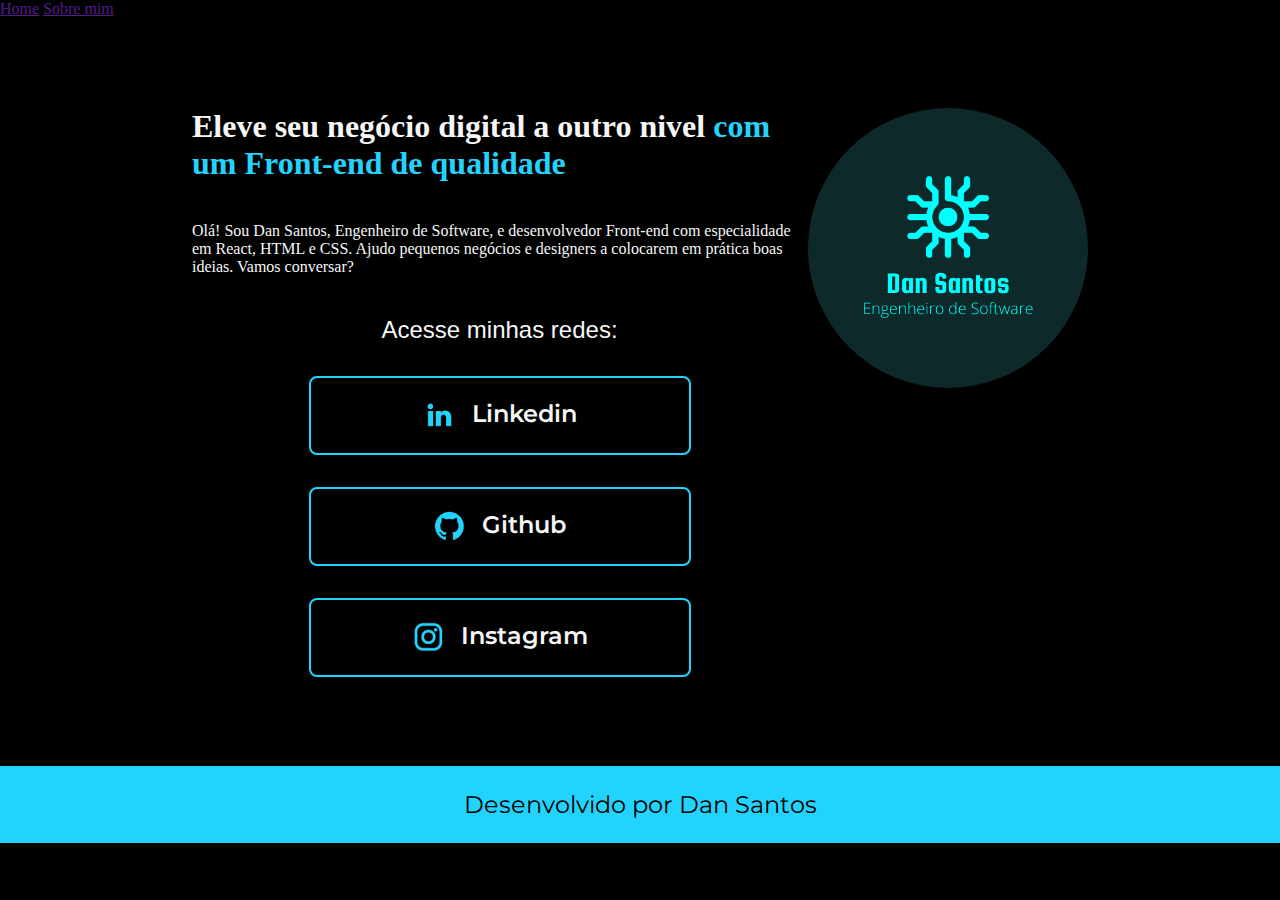
==== index.html @ 09ae25ee "header and footer" ====
<!DOCTYPE html>
<html lang="pt-br">
<head>
    <meta charset="UTF-8">
    <meta http-equiv="X-UA-Compatible" content="IE=edge">
    <meta name="viewport" content="width=device-width, initial-scale=1.0">
    <title>Portifólio</title>
    <link rel="stylesheet" href="css.css">
</head>
<body>
  <header class="cabecalho">
    <nav class="cabecalho__menu">
      <a href="" class="cabecalho__menu__links">Home</a>
      <a href="" class="cabecalho__menu__links">Sobre mim</a>
    </nav>
  </header>
  <main class="apresentacao">
    <section class="apresentacao__conteudo">
      <h1 class="apresentacao__conteudo__titulo">Eleve seu negócio digital a outro nivel
        <strong class="titulo-destaque">com um Front-end de qualidade</strong>
      </h1>
      <p class="apresentacao__conteudo__texto">Olá! Sou Dan Santos, Engenheiro de Software, e desenvolvedor Front-end com especialidade em React, HTML e CSS. Ajudo pequenos negócios e designers a colocarem em prática boas ideias. Vamos conversar?</p>
      <div class="apresentacao__links">
          <h2 class="apresentacao__links__subtitulo">Acesse minhas redes:</h2>
          <a class="apresentacao_links_botao" href="https://www.linkedin.com/in/dan-santos-204220252/">
            <img src = "/Imagens/linkedin.png"> 
              Linkedin</a> 
          <a class="apresentacao_links_botao" href="https://github.com/EngDanSantos">
            <img src="/Imagens/github.png">
            Github</a>
          <a class="apresentacao_links_botao" href="https://www.instagram.com/engdanaantosdnU4Yml5NDBldG5z">
              <img src="/Imagens/instagram.png">
              Instagram</a>
      </div>
    </section>
  <img class="imagem" src="/Imagens/DanSantos.png" alt="Personal Logo">
  </main>
  <footer class="rodape">
    <p>Desenvolvido por Dan Santos</p>
  </footer>
  
</body>
</html>
---- css.css ----
@import url('https://fonts.googleapis.com/css2?family=Montserrat:wght@600&display=swap');

*{
    margin: 0;
    padding: 0;
}

body{
    box-sizing: border-box;
    background-color: #000000;
    color: #F6F6F6;
}

.titulo-destaque{
    color: #22D4FD;
}

.apresentacao{
    padding: 07% 15%;
    display: flex;
    align-items: center;
    justify-content: space-between;
}
.apresentacao__conteudo{
    width: 615px;
    display: flex;
    flex-direction: column;
    gap: 40px;
   
}

.apresentacao_conteudo_titulo{
    font-size: 36px;
    font-family: 'Krona One', sans-serif;
}

.apresentacao_conteudo_texto{
    font-size: 24px;
    font-family: 'Montserrat', sans-serif;
}

.apresentacao__links{
    display: flex;
    flex-direction: column;
    align-items: center;
    justify-content:space-between;
    gap: 32px;
}

.apresentacao__links__subtitulo{
    font-family: 'krona One', sans-serif;
    font-weight: 400;
    font-size: 24px;
}
.apresentacao_links_botao{
    display: flex;
    justify-content: center;
    gap: 16px;
    width: 378px;
    text-align: center;
    border: 2px solid #22D4FD;
    border-radius: 8px;
    font-size: 24px;
    font-weight: 600;
    padding: 21.5px 0;
    text-decoration: none;
    color: #F6F6F6;
    font-family:'Montserrat', sans-serif;
}

.imagem{
    border-radius: 600px;
    width: 280px;
    align-self:flex-start
}

.apresentacao_links_botao:hover{
    background-color: #272727;
}

.rodape{
    padding: 24px;
    color: #000000;
    background-color: #22D4FD;
    text-align: center;
    font-family:'Montserrat', sans-serif;
    font-size: 24px;
    font-weight: 400;

}
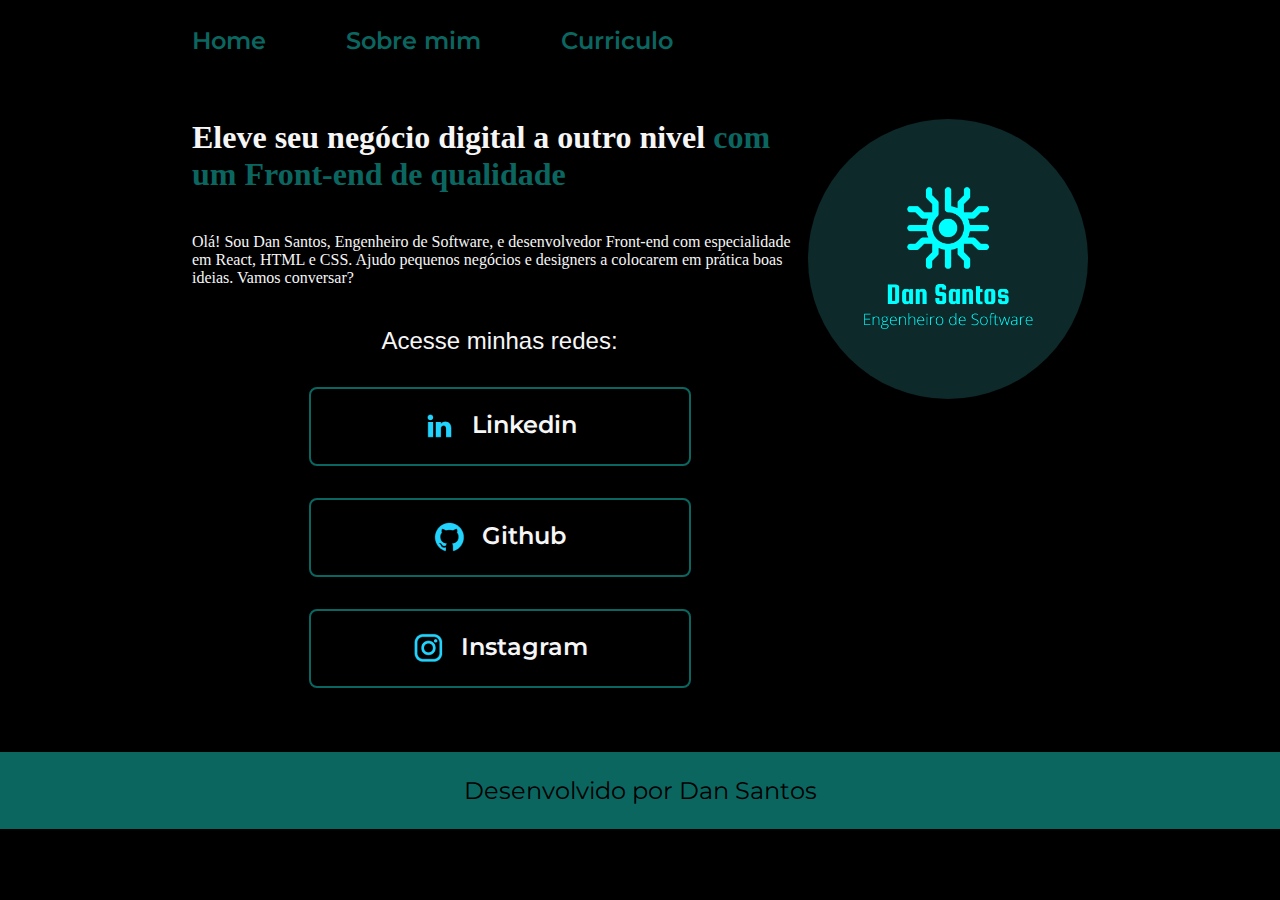
==== commit 9324a957: "add novas páginas" ====
--- a/index.html
+++ b/index.html
@@ -4,14 +4,15 @@
     <meta charset="UTF-8">
     <meta http-equiv="X-UA-Compatible" content="IE=edge">
     <meta name="viewport" content="width=device-width, initial-scale=1.0">
-    <title>Portifólio</title>
-    <link rel="stylesheet" href="css.css">
+    <title>Apresentação</title>
+    <link rel="stylesheet" href="/style/css.css">
 </head>
 <body>
   <header class="cabecalho">
     <nav class="cabecalho__menu">
-      <a href="" class="cabecalho__menu__links">Home</a>
-      <a href="" class="cabecalho__menu__links">Sobre mim</a>
+      <a href="index.html" class="cabecalho__menu__links">Home</a>
+      <a href="sobremim.html" class="cabecalho__menu__links">Sobre mim</a>
+      <a href="curriculo.html" class="cabecalho__menu__links">Curriculo</a>
     </nav>
   </header>
   <main class="apresentacao">
--- a/style/css.css
+++ b/style/css.css
@@ -0,0 +1,109 @@
+@import url('https://fonts.googleapis.com/css2?family=Montserrat:wght@600&display=swap');
+
+*{
+    margin: 0;
+    padding: 0;
+}
+
+body{
+    box-sizing: border-box;
+    background-color: #000000;
+    color: #F6F6F6;
+}
+
+.cabecalho{
+    padding: 2% 0% 0% 15%;
+}
+
+.cabecalho__menu{
+    display: flex;
+    gap: 80px;
+}
+.cabecalho__menu__links{
+    font-family: 'Montserrat', sans-serif;
+    font-size: 24px;
+    font-weight: 600;
+    color:#0b6660;
+    text-decoration: none;
+}
+
+
+.apresentacao{
+    padding: 05% 15%;
+    display: flex;
+    align-items: center;
+    justify-content: space-between;
+}
+.apresentacao__conteudo{
+    width: 615px;
+    display: flex;
+    flex-direction: column;
+    gap: 40px;
+   
+}
+
+.apresentacao_conteudo_titulo{
+    font-size: 36px;
+    font-family: 'Krona One', sans-serif;
+}
+
+.apresentacao_conteudo_texto{
+    font-size: 24px;
+    font-family: 'Montserrat', sans-serif;
+}
+
+.titulo-destaque{
+    color: #0b6660;
+}
+
+.apresentacao__links{
+    display: flex;
+    flex-direction: column;
+    align-items: center;
+    justify-content:space-between;
+    gap: 32px;
+}
+
+.apresentacao__links__subtitulo{
+    font-family: 'krona One', sans-serif;
+    font-weight: 400;
+    font-size: 24px;
+}
+.apresentacao_links_botao{
+    display: flex;
+    justify-content: center;
+    gap: 16px;
+    width: 378px;
+    text-align: center;
+    border: 2px solid #0b6660;
+    border-radius: 8px;
+    font-size: 24px;
+    font-weight: 600;
+    padding: 21.5px 0;
+    text-decoration: none;
+    color: #F6F6F6;
+    font-family:'Montserrat', sans-serif;
+}
+
+.imagem{
+    border-radius: 600px;
+    width: 280px;
+    align-self:flex-start
+}
+
+.apresentacao_links_botao:hover{
+    background-color: #272727;
+}
+
+.rodape{
+    padding: 24px;
+    color: #000000;
+    background-color: #0b6660;
+    text-align: center;
+    font-family:'Montserrat', sans-serif;
+    font-size: 24px;
+    font-weight: 400;
+}
+ .lista{
+    list-style-type: disc;
+ }
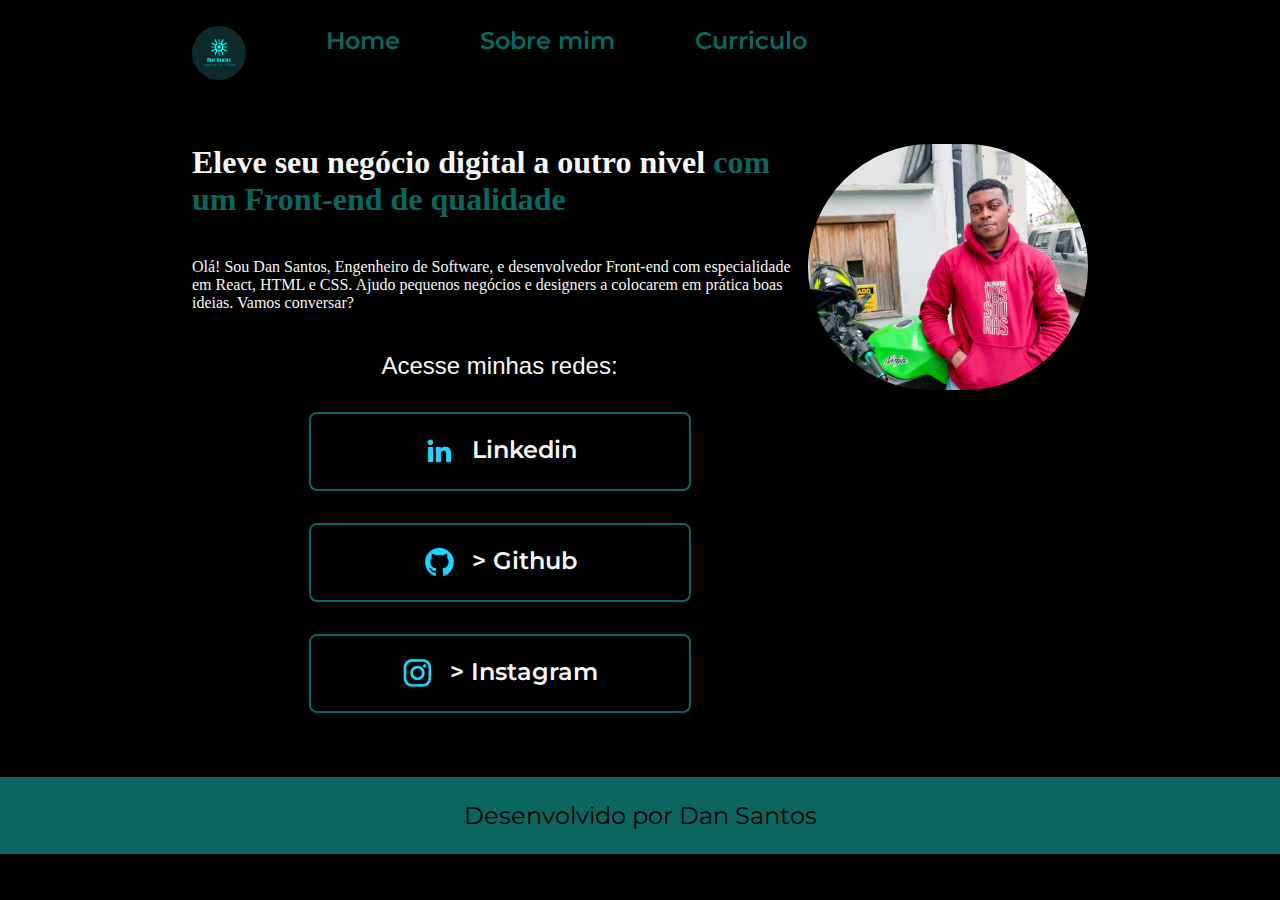
==== commit c07d1201: "logo e classes" ====
--- a/index.html
+++ b/index.html
@@ -10,6 +10,7 @@
 <body>
   <header class="cabecalho">
     <nav class="cabecalho__menu">
+      <img class="imagem_logo" src="/Imagens/DanSantos.png" alt="Personal Logo">
       <a href="index.html" class="cabecalho__menu__links">Home</a>
       <a href="sobremim.html" class="cabecalho__menu__links">Sobre mim</a>
       <a href="curriculo.html" class="cabecalho__menu__links">Curriculo</a>
@@ -24,21 +25,20 @@
       <div class="apresentacao__links">
           <h2 class="apresentacao__links__subtitulo">Acesse minhas redes:</h2>
           <a class="apresentacao_links_botao" href="https://www.linkedin.com/in/dan-santos-204220252/">
-            <img src = "/Imagens/linkedin.png"> 
+            <img src = "/Imagens/linkedin.png" alt="Logo linkedin"> 
               Linkedin</a> 
           <a class="apresentacao_links_botao" href="https://github.com/EngDanSantos">
-            <img src="/Imagens/github.png">
+            <img src="/Imagens/github.png" alt="Logo github">>
             Github</a>
           <a class="apresentacao_links_botao" href="https://www.instagram.com/engdanaantosdnU4Yml5NDBldG5z">
-              <img src="/Imagens/instagram.png">
+            <img src="/Imagens/instagram.png" alt="Logo instagram">>
               Instagram</a>
       </div>
     </section>
-  <img class="imagem" src="/Imagens/DanSantos.png" alt="Personal Logo">
+  <img class="imagem" src="/Imagens/photo_me.jpeg" alt="Personal Logo">
   </main>
   <footer class="rodape">
     <p>Desenvolvido por Dan Santos</p>
   </footer>
-  
 </body>
 </html>--- a/style/css.css
+++ b/style/css.css
@@ -1,4 +1,15 @@
 @import url('https://fonts.googleapis.com/css2?family=Montserrat:wght@600&display=swap');
+
+:root{
+    --cor-primaria: #000000;
+    --cor-segundaria:#F6F6F6;
+    --cor-terciaria:#0b6660;
+    --cor-hover:#272727;
+
+    --font-primaria:'krona One', sans-serif;
+    --font-secundaria:'Montserrat', sans-serif;
+
+}
 
 *{
     margin: 0;
@@ -7,8 +18,16 @@
 
 body{
     box-sizing: border-box;
-    background-color: #000000;
-    color: #F6F6F6;
+    background-color:var(--cor-primaria);
+    color:var(--cor-segundaria);
+}
+
+.imagem_logo{
+    border-radius: 600px;
+    width: 5%;
+    height: 5%;
+    align-self: start;
+   
 }
 
 .cabecalho{
@@ -20,11 +39,11 @@
     gap: 80px;
 }
 .cabecalho__menu__links{
-    font-family: 'Montserrat', sans-serif;
+    font-family: var(--font-secundaria);
     font-size: 24px;
-    font-weight: 600;
-    color:#0b6660;
-    text-decoration: none;
+    font-weight:600;
+    color:var(--cor-terciaria);
+    text-decoration:none;
 }
 
 
@@ -44,16 +63,16 @@
 
 .apresentacao_conteudo_titulo{
     font-size: 36px;
-    font-family: 'Krona One', sans-serif;
+    font-family: var(--font-primaria);
 }
 
 .apresentacao_conteudo_texto{
     font-size: 24px;
-    font-family: 'Montserrat', sans-serif;
+    font-family: var(--font-secundaria);
 }
 
 .titulo-destaque{
-    color: #0b6660;
+    color: var(--cor-terciaria);
 }
 
 .apresentacao__links{
@@ -65,7 +84,7 @@
 }
 
 .apresentacao__links__subtitulo{
-    font-family: 'krona One', sans-serif;
+    font-family: var(--font-primaria);
     font-weight: 400;
     font-size: 24px;
 }
@@ -75,35 +94,41 @@
     gap: 16px;
     width: 378px;
     text-align: center;
-    border: 2px solid #0b6660;
+    border: 2px solid var(--cor-terciaria);
     border-radius: 8px;
     font-size: 24px;
     font-weight: 600;
     padding: 21.5px 0;
     text-decoration: none;
-    color: #F6F6F6;
-    font-family:'Montserrat', sans-serif;
+    color: var(--cor-segundaria);
+    font-family:var(--font-secundaria);
 }
 
 .imagem{
     border-radius: 600px;
     width: 280px;
-    align-self:flex-start
+    align-self: flex-start;       
 }
 
 .apresentacao_links_botao:hover{
-    background-color: #272727;
+    background-color: var(--cor-hover);
 }
 
 .rodape{
     padding: 24px;
-    color: #000000;
-    background-color: #0b6660;
+    color: var(--cor-primaria);
+    background-color: var(--cor-terciaria);
     text-align: center;
-    font-family:'Montserrat', sans-serif;
+    font-family:var(--font-secundaria);
     font-size: 24px;
     font-weight: 400;
 }
  .lista{
     list-style-type: disc;
+    
  }
+
+ .apresentacao__curriculo{
+    display: flex;
+    flex-direction: column;
+ }
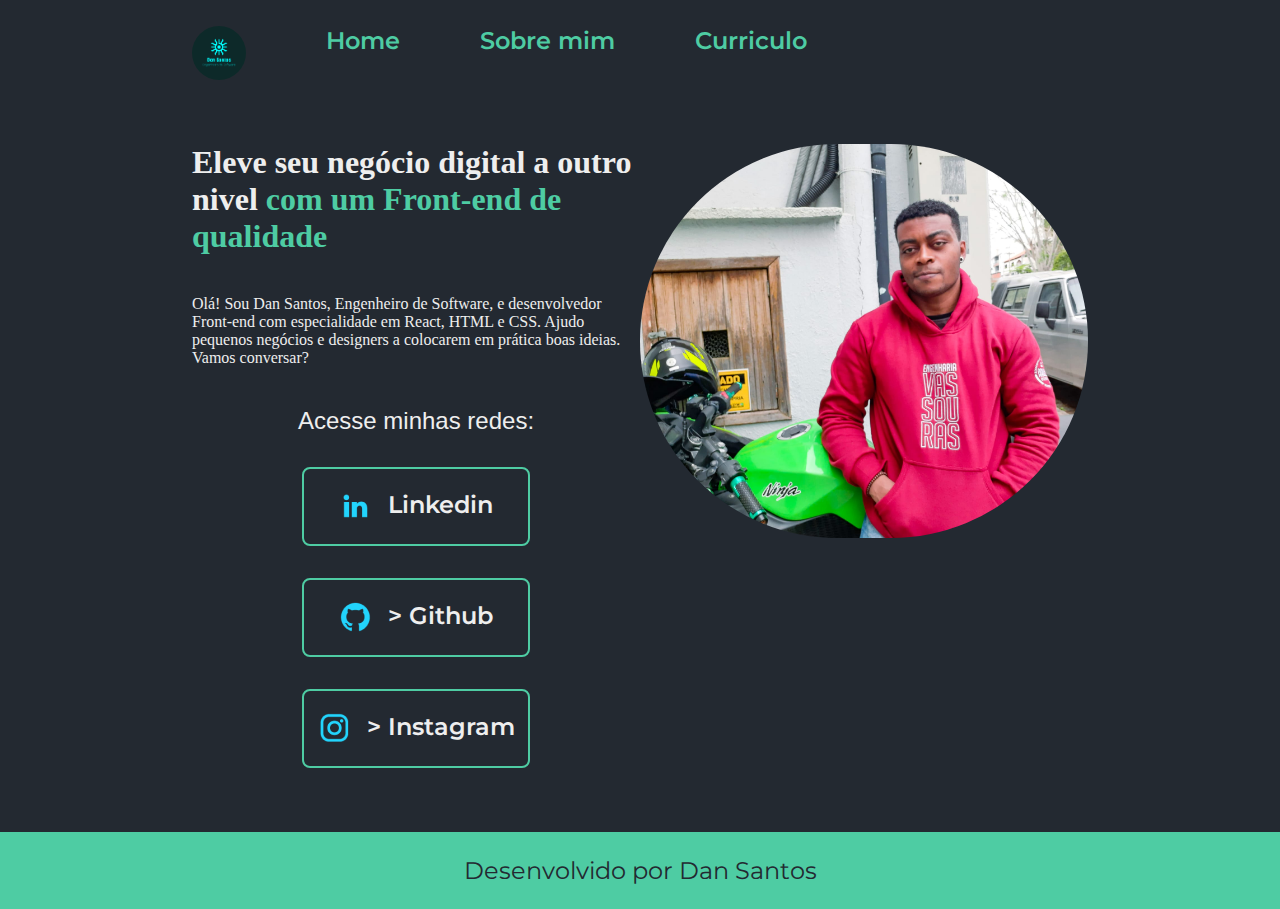
==== commit adfb8a83: "responsividade" ====
--- a/index.html
+++ b/index.html
@@ -35,7 +35,7 @@
               Instagram</a>
       </div>
     </section>
-  <img class="imagem" src="/Imagens/photo_me.jpeg" alt="Personal Logo">
+  <img class="apresentacao__imagem" src="/Imagens/photo_me.jpeg" alt="Personal Logo">
   </main>
   <footer class="rodape">
     <p>Desenvolvido por Dan Santos</p>
--- a/style/css.css
+++ b/style/css.css
@@ -1,10 +1,10 @@
 @import url('https://fonts.googleapis.com/css2?family=Montserrat:wght@600&display=swap');
 
 :root{
-    --cor-primaria: #000000;
-    --cor-segundaria:#F6F6F6;
-    --cor-terciaria:#0b6660;
-    --cor-hover:#272727;
+    --cor-primaria: #232931;
+    --cor-segundaria:#EEEEEE;
+    --cor-terciaria:#4ECCA3;
+    --cor-hover:#393E46;
 
     --font-primaria:'krona One', sans-serif;
     --font-secundaria:'Montserrat', sans-serif;
@@ -40,7 +40,7 @@
 }
 .cabecalho__menu__links{
     font-family: var(--font-secundaria);
-    font-size: 24px;
+    font-size: 1.5rem;
     font-weight:600;
     color:var(--cor-terciaria);
     text-decoration:none;
@@ -54,7 +54,7 @@
     justify-content: space-between;
 }
 .apresentacao__conteudo{
-    width: 615px;
+    width: 50%;
     display: flex;
     flex-direction: column;
     gap: 40px;
@@ -62,12 +62,12 @@
 }
 
 .apresentacao_conteudo_titulo{
-    font-size: 36px;
+    font-size: 2.25rem;
     font-family: var(--font-primaria);
 }
 
 .apresentacao_conteudo_texto{
-    font-size: 24px;
+    font-size: 1.5rem;
     font-family: var(--font-secundaria);
 }
 
@@ -86,17 +86,17 @@
 .apresentacao__links__subtitulo{
     font-family: var(--font-primaria);
     font-weight: 400;
-    font-size: 24px;
+    font-size: 1.5rem;
 }
 .apresentacao_links_botao{
     display: flex;
     justify-content: center;
     gap: 16px;
-    width: 378px;
+    width: 50%;
     text-align: center;
     border: 2px solid var(--cor-terciaria);
     border-radius: 8px;
-    font-size: 24px;
+    font-size: 1.5rem;
     font-weight: 600;
     padding: 21.5px 0;
     text-decoration: none;
@@ -104,14 +104,24 @@
     font-family:var(--font-secundaria);
 }
 
-.imagem{
+.apresentacao_links_botao:hover{
+    background-color: var(--cor-hover);
+}
+
+.apresentacao__imagem{
     border-radius: 600px;
-    width: 280px;
+    width: 50%;
     align-self: flex-start;       
 }
 
-.apresentacao_links_botao:hover{
-    background-color: var(--cor-hover);
+.lista{
+   list-style-type: disc;
+   
+}
+
+.apresentacao__curriculo{
+   display: flex;
+   flex-direction: column;
 }
 
 .rodape{
@@ -120,15 +130,6 @@
     background-color: var(--cor-terciaria);
     text-align: center;
     font-family:var(--font-secundaria);
-    font-size: 24px;
+    font-size: 1.5rem;
     font-weight: 400;
-}
- .lista{
-    list-style-type: disc;
-    
- }
-
- .apresentacao__curriculo{
-    display: flex;
-    flex-direction: column;
- }
+}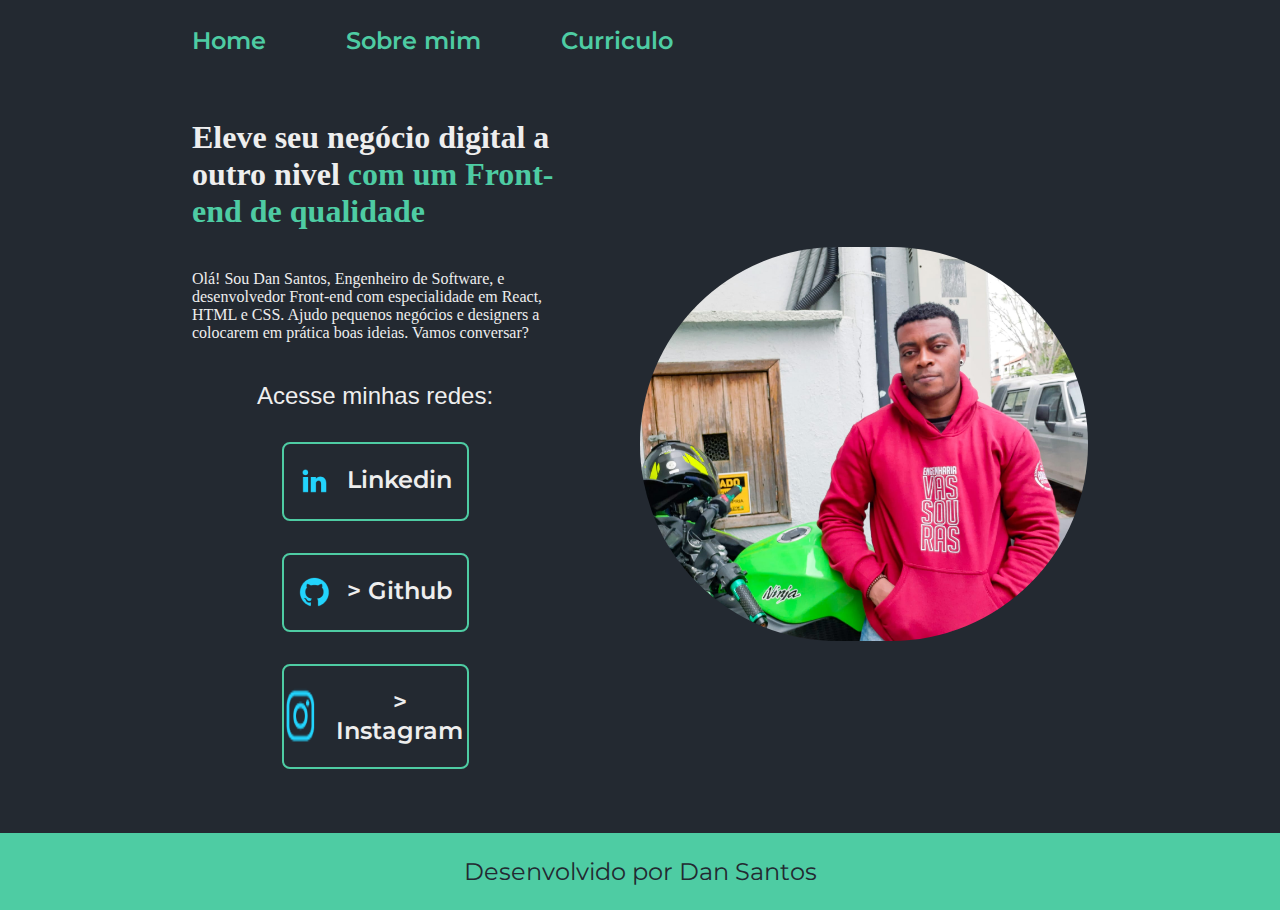
==== commit 6a7e4822: "retira logo" ====
--- a/index.html
+++ b/index.html
@@ -10,7 +10,6 @@
 <body>
   <header class="cabecalho">
     <nav class="cabecalho__menu">
-      <img class="imagem_logo" src="/Imagens/DanSantos.png" alt="Personal Logo">
       <a href="index.html" class="cabecalho__menu__links">Home</a>
       <a href="sobremim.html" class="cabecalho__menu__links">Sobre mim</a>
       <a href="curriculo.html" class="cabecalho__menu__links">Curriculo</a>
--- a/style/css.css
+++ b/style/css.css
@@ -8,7 +8,6 @@
 
     --font-primaria:'krona One', sans-serif;
     --font-secundaria:'Montserrat', sans-serif;
-
 }
 
 *{
@@ -22,13 +21,6 @@
     color:var(--cor-segundaria);
 }
 
-.imagem_logo{
-    border-radius: 600px;
-    width: 5%;
-    height: 5%;
-    align-self: start;
-   
-}
 
 .cabecalho{
     padding: 2% 0% 0% 15%;
@@ -37,6 +29,7 @@
 .cabecalho__menu{
     display: flex;
     gap: 80px;
+    
 }
 .cabecalho__menu__links{
     font-family: var(--font-secundaria);
@@ -46,12 +39,12 @@
     text-decoration:none;
 }
 
-
 .apresentacao{
     padding: 05% 15%;
     display: flex;
     align-items: center;
     justify-content: space-between;
+    gap: 82px;
 }
 .apresentacao__conteudo{
     width: 50%;
@@ -111,7 +104,7 @@
 .apresentacao__imagem{
     border-radius: 600px;
     width: 50%;
-    align-self: flex-start;       
+          
 }
 
 .lista{
@@ -132,4 +125,27 @@
     font-family:var(--font-secundaria);
     font-size: 1.5rem;
     font-weight: 400;
+}
+
+@media (max-width: 1200px){
+
+    .imagem_logo{
+        width: 2%;
+              
+    }
+    .cabecalho{
+        padding: 5%;
+    }
+    .cabecalho__menu{
+        justify-content: center;
+        font-size: 0.5rem;
+        flex-wrap: wrap;
+    }
+    .apresentacao{
+        flex-direction: column-reverse;
+        padding: 5%;
+    }
+    .apresentacao__conteudo{
+        width: auto;
+    }
 }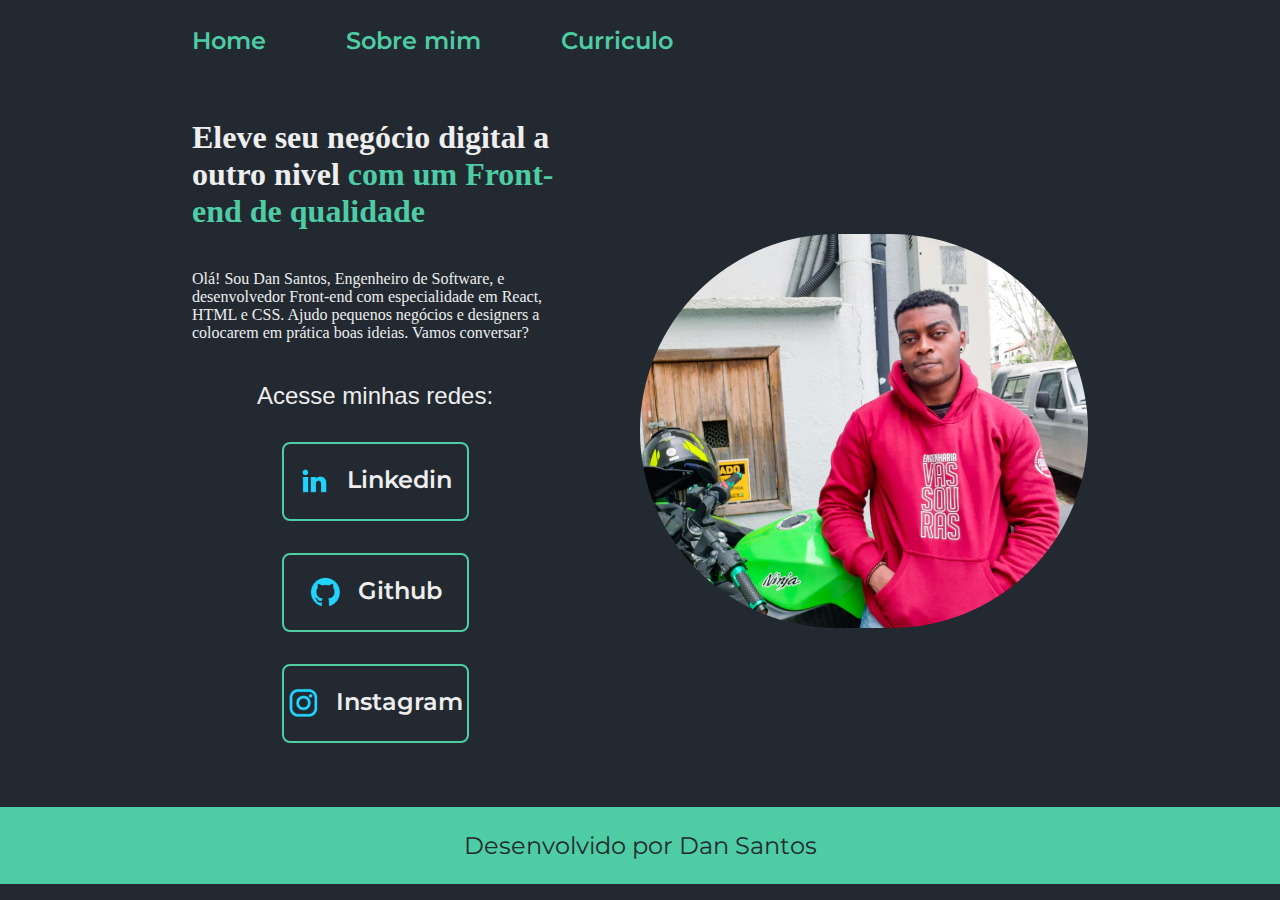
==== commit 2958e446: "Update index.html" ====
--- a/index.html
+++ b/index.html
@@ -27,10 +27,10 @@
             <img src = "/Imagens/linkedin.png" alt="Logo linkedin"> 
               Linkedin</a> 
           <a class="apresentacao_links_botao" href="https://github.com/EngDanSantos">
-            <img src="/Imagens/github.png" alt="Logo github">>
+            <img src="/Imagens/github.png" alt="Logo github">
             Github</a>
           <a class="apresentacao_links_botao" href="https://www.instagram.com/engdanaantosdnU4Yml5NDBldG5z">
-            <img src="/Imagens/instagram.png" alt="Logo instagram">>
+            <img src="/Imagens/instagram.png" alt="Logo instagram">
               Instagram</a>
       </div>
     </section>
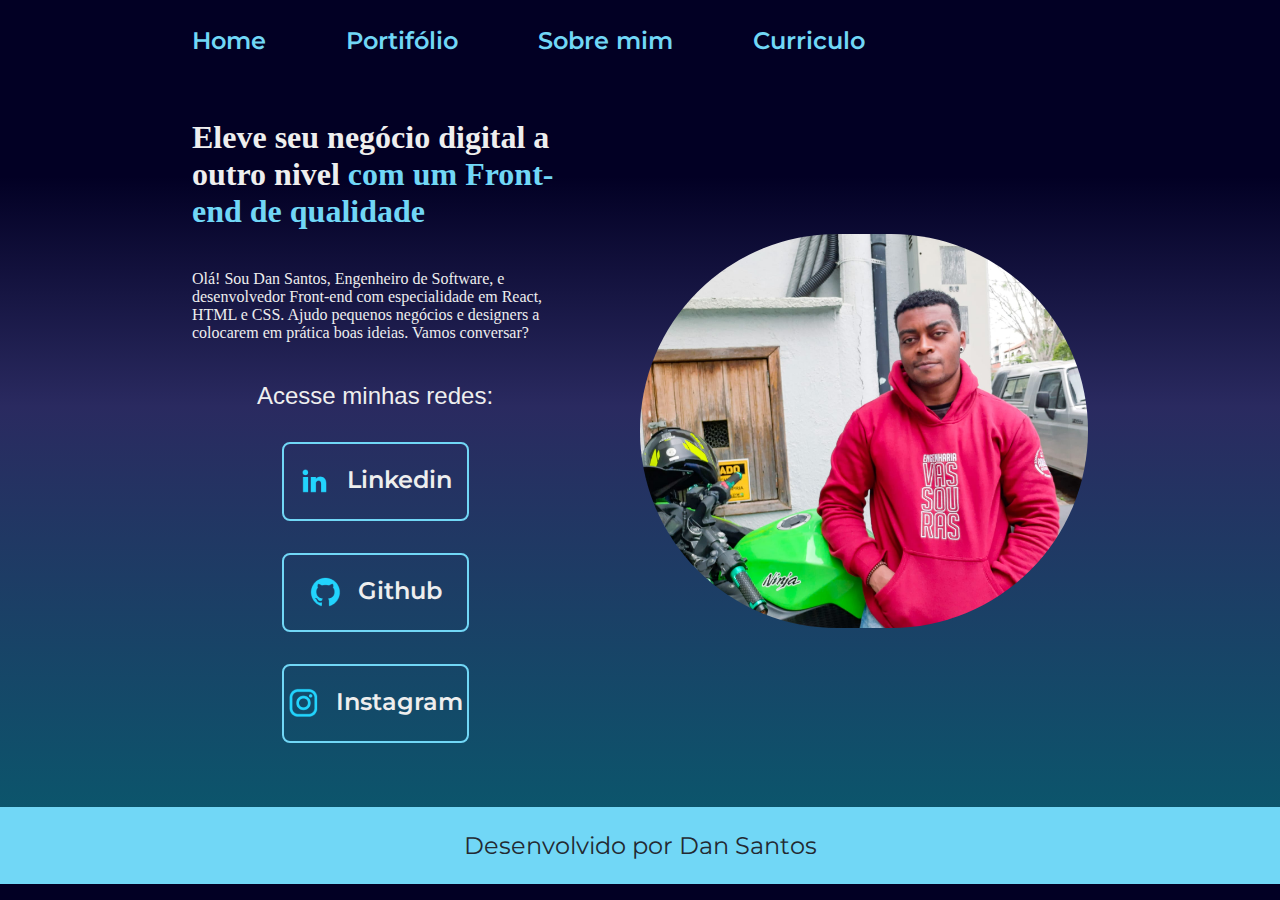
==== commit adca5556: "add portifolio" ====
--- a/index.html
+++ b/index.html
@@ -11,6 +11,7 @@
   <header class="cabecalho">
     <nav class="cabecalho__menu">
       <a href="index.html" class="cabecalho__menu__links">Home</a>
+      <a href="portifolio.html" class="cabecalho__menu__links">Portifólio</a>
       <a href="sobremim.html" class="cabecalho__menu__links">Sobre mim</a>
       <a href="curriculo.html" class="cabecalho__menu__links">Curriculo</a>
     </nav>
--- a/style/css.css
+++ b/style/css.css
@@ -3,7 +3,7 @@
 :root{
     --cor-primaria: #232931;
     --cor-segundaria:#EEEEEE;
-    --cor-terciaria:#4ECCA3;
+    --cor-terciaria:#71d7f6;
     --cor-hover:#393E46;
 
     --font-primaria:'krona One', sans-serif;
@@ -17,7 +17,7 @@
 
 body{
     box-sizing: border-box;
-    background-color:var(--cor-primaria);
+    background: linear-gradient(180deg, rgba(2,0,36,1) 20%, rgba(42,42,96,1) 46%, rgba(6,93,110,1) 100%);
     color:var(--cor-segundaria);
 }
 
@@ -127,6 +127,14 @@
     font-weight: 400;
 }
 
+.link_portifolio{
+    color: var(--cor-segundaria);
+    font-size: 15px;
+}
+
+.link_portifolio:hover{
+    color: var(--cor-terciaria);
+}
 @media (max-width: 1200px){
 
     .imagem_logo{
